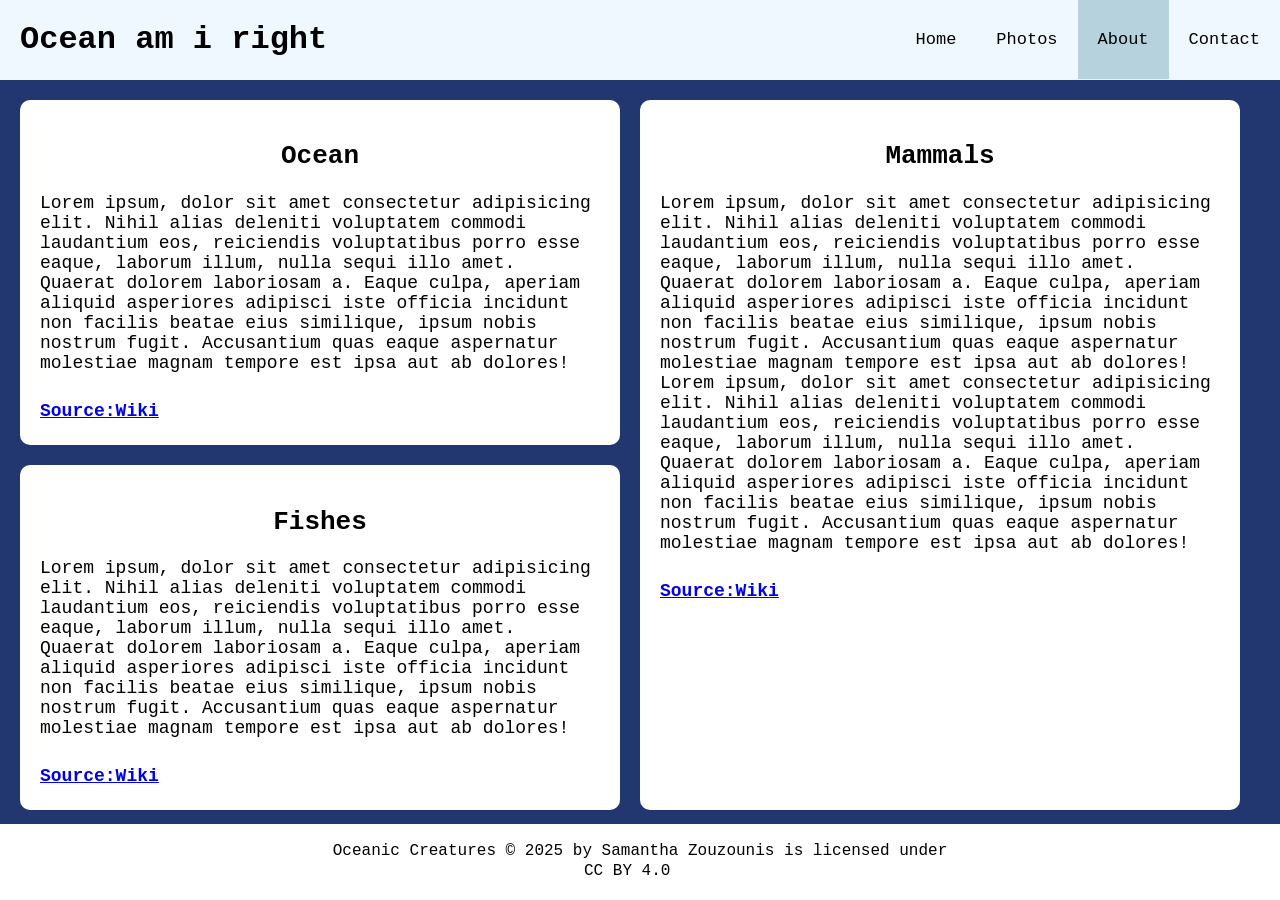
==== About.html @ 58619909 "Add files via upload" ====
<!DOCTYPE html>
<html lang="en">


<head>
    <meta charset="UTF-8">
    <meta name="viewport" content="width=device-width, initial-scale=1.0">
    <title>Oceanic Creatures | About</title>
        <link rel="icon" type="image/x-icon" href="Images\Favicon.png">
    <link rel="stylesheet" href="CSS/general.css">
    <link rel="stylesheet" href="CSS/header.css">
    <link rel="stylesheet" href="CSS/about.css">
    <link rel="stylesheet" href="CSS/footer.css">
        
</head>

<body>
    
<header>
<h1>Ocean am i right</h1>
<label for="hamburger_checkbox">
    <img src="Images\hamburger_Menu.svg" alt="Menu" id="hamburger_image">
</label>
    <input type="checkbox" id="hamburger_checkbox">
    <nav>
        <a href="index.html" >Home</a>
        <a href="Photos.html">Photos</a>
        <a href="About.html" class="active_nav" >About</a>
        <a href="Contact.html">Contact</a>
    </nav>
</header>

<main>
    <div id="container1">
        <h2>Ocean</h2>
        <p>Lorem ipsum, dolor sit amet consectetur adipisicing elit. 
        Nihil alias deleniti voluptatem commodi laudantium eos, reiciendis voluptatibus porro esse eaque, 
        laborum illum, nulla sequi illo amet. Quaerat dolorem laboriosam a. Eaque culpa, aperiam aliquid 
        asperiores adipisci iste officia incidunt non facilis beatae eius similique, ipsum nobis nostrum 
        fugit. Accusantium quas eaque aspernatur molestiae magnam tempore est ipsa aut ab dolores!</p>
        <b><a href="https://en.wikipedia.org/wiki/Humpback_whale?wprov=srpw1_11">Source:Wiki</a></b>
    </div>

    <div id="container2">
        <h2>Fishes</h2>
        <p>Lorem ipsum, dolor sit amet consectetur adipisicing elit. 
        Nihil alias deleniti voluptatem commodi laudantium eos, reiciendis voluptatibus porro esse eaque, 
        laborum illum, nulla sequi illo amet. Quaerat dolorem laboriosam a. Eaque culpa, aperiam aliquid 
        asperiores adipisci iste officia incidunt non facilis beatae eius similique, ipsum nobis nostrum 
        fugit. Accusantium quas eaque aspernatur molestiae magnam tempore est ipsa aut ab dolores!</p>
         <b><a href="https://en.wikipedia.org/wiki/Humpback_whale?wprov=srpw1_11">Source:Wiki</a></b>
    </div>

    <div id="container3">
        <h2>Mammals</h2>
        <p>Lorem ipsum, dolor sit amet consectetur adipisicing elit. 
        Nihil alias deleniti voluptatem commodi laudantium eos, reiciendis voluptatibus porro esse eaque, 
        laborum illum, nulla sequi illo amet. Quaerat dolorem laboriosam a. Eaque culpa, aperiam aliquid 
        asperiores adipisci iste officia incidunt non facilis beatae eius similique, ipsum nobis nostrum 
        fugit. Accusantium quas eaque aspernatur molestiae magnam tempore est ipsa aut ab dolores!
        Lorem ipsum, dolor sit amet consectetur adipisicing elit. 
        Nihil alias deleniti voluptatem commodi laudantium eos, reiciendis voluptatibus porro esse eaque, 
        laborum illum, nulla sequi illo amet. Quaerat dolorem laboriosam a. Eaque culpa, aperiam aliquid 
        asperiores adipisci iste officia incidunt non facilis beatae eius similique, ipsum nobis nostrum 
        fugit. Accusantium quas eaque aspernatur molestiae magnam tempore est ipsa aut ab dolores!</p>
         <b><a href="https://en.wikipedia.org/wiki/Humpback_whale?wprov=srpw1_11">Source:Wiki</a></b>
    </div>

</main>



<div class="footer">
<footer>
    <p>
   Oceanic Creatures</a> © 2025 by Samantha Zouzounis</a> is licensed under 
   <br>
    <a href="https://creativecommons.org/licenses/by/4.0/">CC BY 4.0
        <img src="https://mirrors.creativecommons.org/presskit/icons/cc.svg" alt="" >
        <img src="https://mirrors.creativecommons.org/presskit/icons/by.svg" alt="" >
      </a>
       </p>
</footer>
</div>
---- CSS/general.css ----
* {
box-sizing: border-box;
}

body {
    background: rgb(34, 55, 112);
    font-family: 'Courier New', Courier, monospace;
    margin: 0;
}
---- CSS/header.css ----
header {
    background-color: aliceblue;
    overflow: hidden;

}

h1 {
    color: black;
    float: left;
    padding: 0 20px;
    text-align: center;
    width: 100%;
}

#hamburger_checkbox {
    display: none;
}

#hamgurger_image {
    background-color: azure;
    display: block;
    margin-bottom: 20px;
    margin-left: auto;
    margin-right: auto;
    padding: 10px;
    width: 10%;
}

#hamburger_checkbox:not(:checked) + nav {
    display: none;
}

nav a {
    color: black;
    float: left;
    font-size: 17px;
    padding: 30px 20px;
    text-align: center;
    text-decoration: none;
    width: 100%;
}

nav a:hover {

    background-color: rgb(207, 229, 238);
    color: black;
}

nav a:focus {
    background-color:  rgb(207, 229, 238);
    color: black;
    outline: none;
}

.active_nav {
    background-color: rgb(182, 210, 221);
    color: black;
}


/* Medium devices (landscape tablets, 768px and up) */
@media only screen and (min-width: 768px) {
    #hamburger_image {
        display: none;
    }

    #hamburger_checkbox:not(:checked) + nav {
        display: block;
    }

    h1 {
        text-align: left;
        width: 390px;
    }

    nav {
        float: right;
    }

    nav a {
        width: auto;
    }
}
---- CSS/about.css ----
main > div {
    background-color: white;
    border-radius: 10px;
    font-size: 30px;
    padding: 20px;
    text-align: left;
}

    main > div > h2 {
        font-size: 26px;
        font-weight: bold;
        text-align: center;
    }

    main > div > p {
        font-size: 18px;
    }

main > div > b {
  color: black;
  font-size: 18px;
}

main > div > b:hover {
  background-color: grey;
  color: #E3DFDE;
}




 #container2 {
    grid-area: area2;
  }

#container3 {
    grid-area: area3;
  }


main {
    background-color: rgb(34, 55, 112);
    display: grid;
    grid-template-areas: 
    '.'
    'area2'
    'area2'
    'area3'
    'area3'
    'area3';
    grid-gap: 20px;
    padding: 20px;
}


@media only screen and (min-width: 992px) {
   
    main {
        grid-template-areas: 
        '.     area3 .'
        'area2 area3 .'
        'area2 area3 .';
    }
    
}
---- CSS/footer.css ----
footer {
    background-color: white;
    padding: 2px 0 2px 0;
    text-align: center;
    width: 100%;   
}

footer a {
    color: black;
    display: inline-block;
    padding: 2px;
    text-decoration: none;
}

footer a:hover {
    background-color: black;
    color: white;
}

footer a:focus {
    background-color: white;
    color: black;
    outline: none;
}

footer img {
    max-width: 1em;
    max-height:1em;
    margin-left: .2em;
}

 .footer {
    position: fixed;
    left: 0;
    bottom: 0;
    width: 100%;
    background-color: blue;
    text-align: center;
}
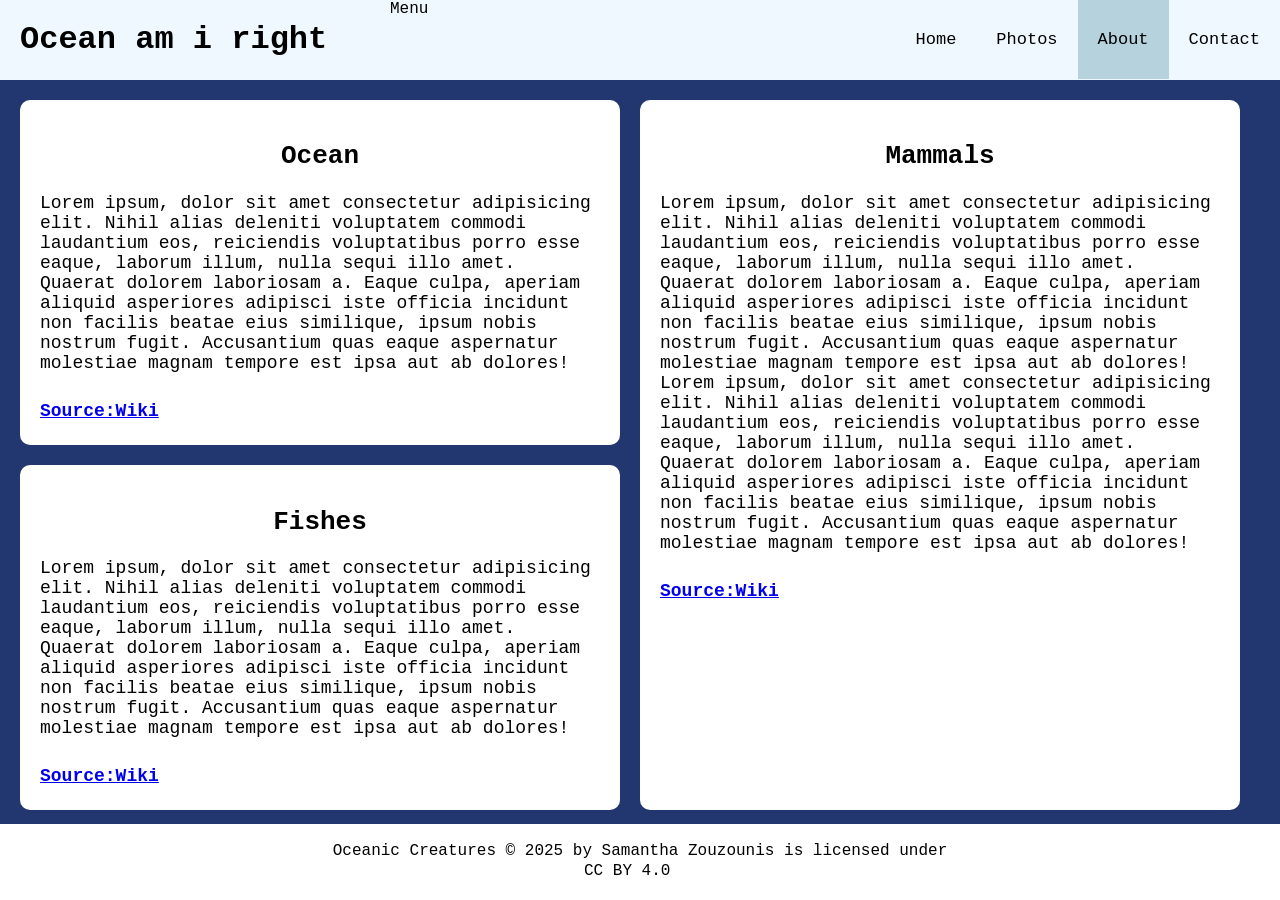
==== commit 17cc8e0f: "Update About.html" ====
--- a/About.html
+++ b/About.html
@@ -1,12 +1,12 @@
 <!DOCTYPE html>
-<html lang="en">
+<html lang="zxx">
 
 
 <head>
     <meta charset="UTF-8">
     <meta name="viewport" content="width=device-width, initial-scale=1.0">
     <title>Oceanic Creatures | About</title>
-        <link rel="icon" type="image/x-icon" href="Images\Favicon.png">
+        <link rel="icon" type="image/x-icon" href="Images/Favicon.png">
     <link rel="stylesheet" href="CSS/general.css">
     <link rel="stylesheet" href="CSS/header.css">
     <link rel="stylesheet" href="CSS/about.css">
@@ -18,8 +18,8 @@
     
 <header>
 <h1>Ocean am i right</h1>
-<label for="hamburger_checkbox">
-    <img src="Images\hamburger_Menu.svg" alt="Menu" id="hamburger_image">
+<label for="hamburger_checkbox"> Menu
+    <img src="Images/Hamburger_Menu.svg" alt="Menu" id="hamburger_image">
 </label>
     <input type="checkbox" id="hamburger_checkbox">
     <nav>
@@ -73,7 +73,7 @@
 <div class="footer">
 <footer>
     <p>
-   Oceanic Creatures</a> © 2025 by Samantha Zouzounis</a> is licensed under 
+   Oceanic Creatures © 2025 by Samantha Zouzounis is licensed under 
    <br>
     <a href="https://creativecommons.org/licenses/by/4.0/">CC BY 4.0
         <img src="https://mirrors.creativecommons.org/presskit/icons/cc.svg" alt="" >
@@ -81,4 +81,6 @@
       </a>
        </p>
 </footer>
-</div>+</div>
+
+
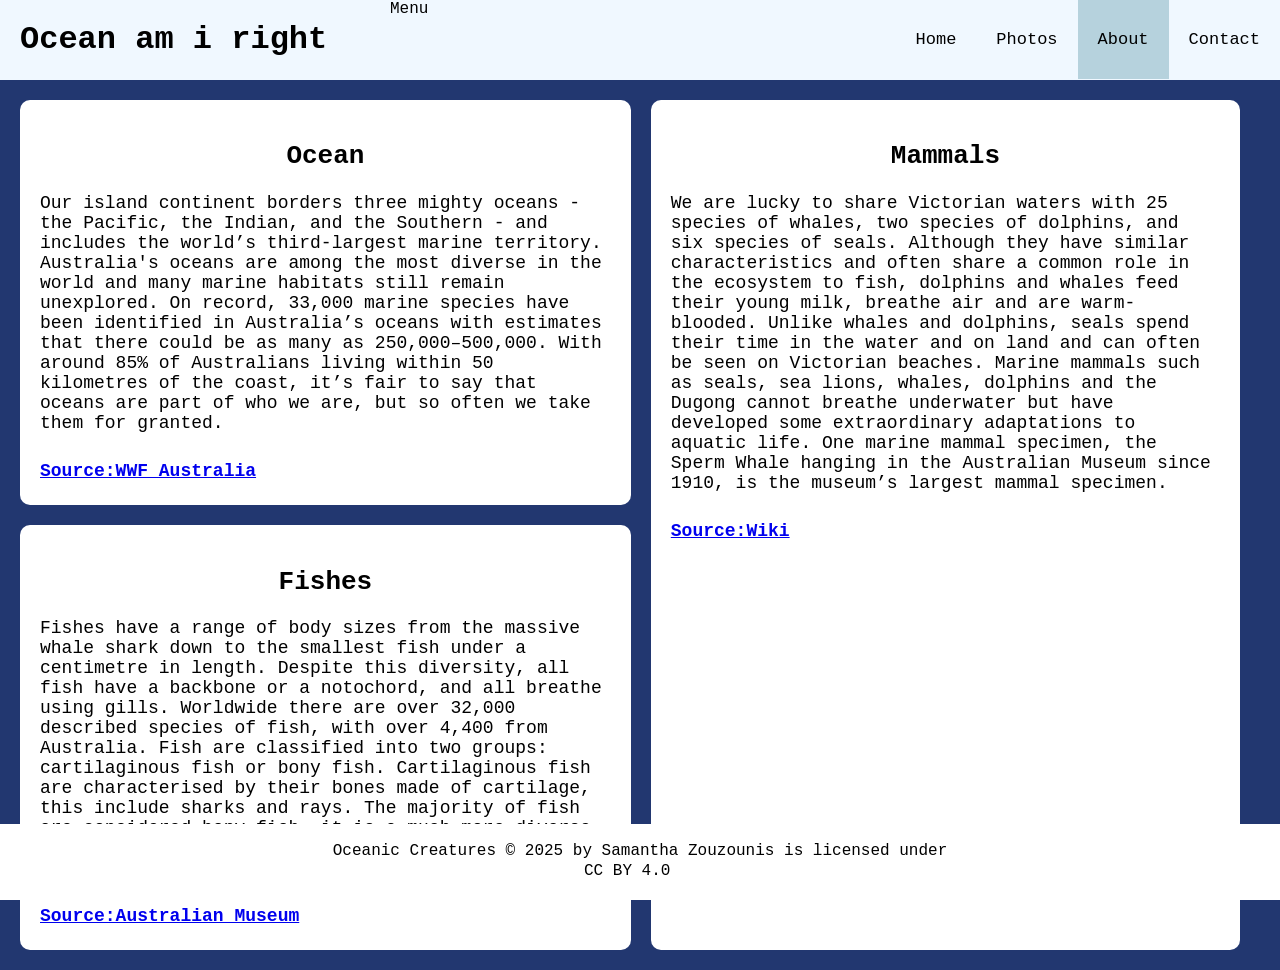
==== commit 9a757f08: "Update About.html" ====
--- a/About.html
+++ b/About.html
@@ -33,36 +33,37 @@
 <main>
     <div id="container1">
         <h2>Ocean</h2>
-        <p>Lorem ipsum, dolor sit amet consectetur adipisicing elit. 
-        Nihil alias deleniti voluptatem commodi laudantium eos, reiciendis voluptatibus porro esse eaque, 
-        laborum illum, nulla sequi illo amet. Quaerat dolorem laboriosam a. Eaque culpa, aperiam aliquid 
-        asperiores adipisci iste officia incidunt non facilis beatae eius similique, ipsum nobis nostrum 
-        fugit. Accusantium quas eaque aspernatur molestiae magnam tempore est ipsa aut ab dolores!</p>
-        <b><a href="https://en.wikipedia.org/wiki/Humpback_whale?wprov=srpw1_11">Source:Wiki</a></b>
+        <p> Our island continent borders three mighty oceans - the Pacific, the Indian, and the Southern - 
+            and includes the world’s third-largest marine territory. 
+            Australia's oceans are among the most diverse in the world and many marine habitats still remain unexplored.
+            On record, 33,000 marine species have been identified in Australia’s oceans with estimates that there could 
+            be as many as 250,000–500,000. 
+            With around 85% of Australians living within 50 kilometres of the coast, it’s fair to say that oceans are 
+            part of who we are, but so often we take them for granted. </p>
+        <b><a href="https://wwf.org.au/what-we-do/oceans/">Source:WWF Australia</a></b>
     </div>
 
     <div id="container2">
         <h2>Fishes</h2>
-        <p>Lorem ipsum, dolor sit amet consectetur adipisicing elit. 
-        Nihil alias deleniti voluptatem commodi laudantium eos, reiciendis voluptatibus porro esse eaque, 
-        laborum illum, nulla sequi illo amet. Quaerat dolorem laboriosam a. Eaque culpa, aperiam aliquid 
-        asperiores adipisci iste officia incidunt non facilis beatae eius similique, ipsum nobis nostrum 
-        fugit. Accusantium quas eaque aspernatur molestiae magnam tempore est ipsa aut ab dolores!</p>
-         <b><a href="https://en.wikipedia.org/wiki/Humpback_whale?wprov=srpw1_11">Source:Wiki</a></b>
+        <p>Fishes have a range of body sizes from the massive whale shark down to the smallest fish under a centimetre in length. 
+            Despite this diversity, all fish have a backbone or a notochord, and all breathe using gills. Worldwide there are over 
+            32,000 described species of fish, with over 4,400 from Australia.
+    Fish are classified into two groups: cartilaginous fish or bony fish. Cartilaginous fish are characterised by their bones made 
+            of cartilage, this include sharks and rays. The majority of fish are considered bony fish, it is a much more diverse group 
+            with over 28,000 species. Bony fish include the Mackerel tuna and Eastern Australian salmon.</p>
+         <b><a href="https://australian.museum/learn/animals/fishes/">Source:Australian Museum</a></b>
     </div>
 
     <div id="container3">
         <h2>Mammals</h2>
-        <p>Lorem ipsum, dolor sit amet consectetur adipisicing elit. 
-        Nihil alias deleniti voluptatem commodi laudantium eos, reiciendis voluptatibus porro esse eaque, 
-        laborum illum, nulla sequi illo amet. Quaerat dolorem laboriosam a. Eaque culpa, aperiam aliquid 
-        asperiores adipisci iste officia incidunt non facilis beatae eius similique, ipsum nobis nostrum 
-        fugit. Accusantium quas eaque aspernatur molestiae magnam tempore est ipsa aut ab dolores!
-        Lorem ipsum, dolor sit amet consectetur adipisicing elit. 
-        Nihil alias deleniti voluptatem commodi laudantium eos, reiciendis voluptatibus porro esse eaque, 
-        laborum illum, nulla sequi illo amet. Quaerat dolorem laboriosam a. Eaque culpa, aperiam aliquid 
-        asperiores adipisci iste officia incidunt non facilis beatae eius similique, ipsum nobis nostrum 
-        fugit. Accusantium quas eaque aspernatur molestiae magnam tempore est ipsa aut ab dolores!</p>
+        <p> We are lucky to share Victorian waters with 25 species of whales, two species of dolphins, and six species of seals. 
+            Although they have similar characteristics and often share a common role in the ecosystem to fish, dolphins and whales 
+            feed their young milk, breathe air and are warm-blooded. Unlike whales and dolphins, seals spend their time in the water 
+            and on land and can often be seen on Victorian beaches. 
+            
+            Marine mammals such as seals, sea lions, whales, dolphins and the Dugong cannot breathe underwater 
+            but have developed some extraordinary adaptations to aquatic life. One marine mammal specimen, 
+            the Sperm Whale hanging in the Australian Museum since 1910, is the museum’s largest mammal specimen. </p>
          <b><a href="https://en.wikipedia.org/wiki/Humpback_whale?wprov=srpw1_11">Source:Wiki</a></b>
     </div>
 
@@ -84,3 +85,4 @@
 </div>
 
 
+
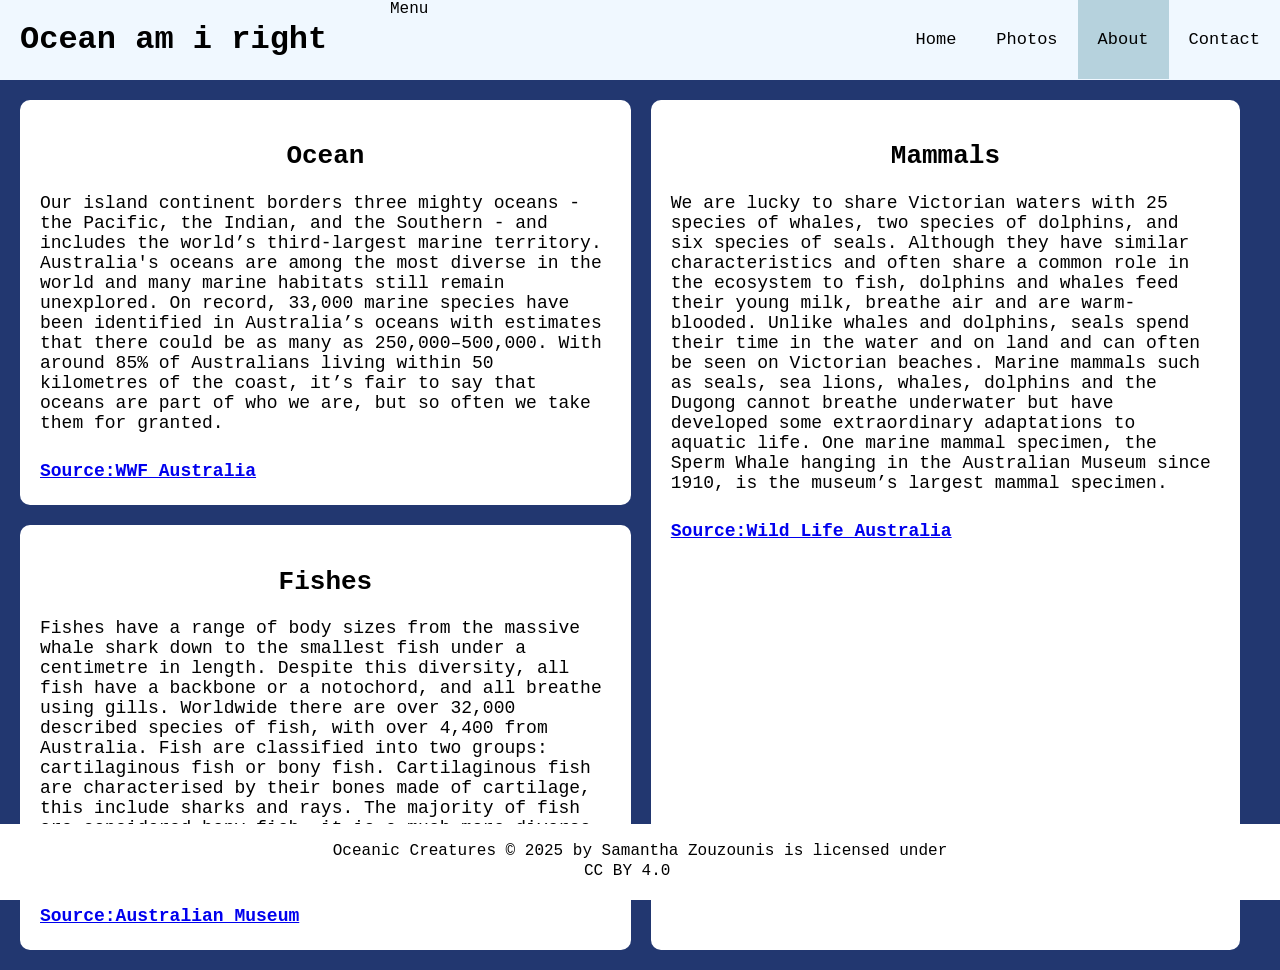
==== commit dc85dde8: "Update About.html" ====
--- a/About.html
+++ b/About.html
@@ -64,7 +64,7 @@
             Marine mammals such as seals, sea lions, whales, dolphins and the Dugong cannot breathe underwater 
             but have developed some extraordinary adaptations to aquatic life. One marine mammal specimen, 
             the Sperm Whale hanging in the Australian Museum since 1910, is the museum’s largest mammal specimen. </p>
-         <b><a href="https://en.wikipedia.org/wiki/Humpback_whale?wprov=srpw1_11">Source:Wiki</a></b>
+         <b><a href="https://www.wildlifevictoria.org.au/learn/fact-sheets/marine-mammals">Source:Wild Life Australia</a></b>
     </div>
 
 </main>
@@ -86,3 +86,4 @@
 
 
 
+
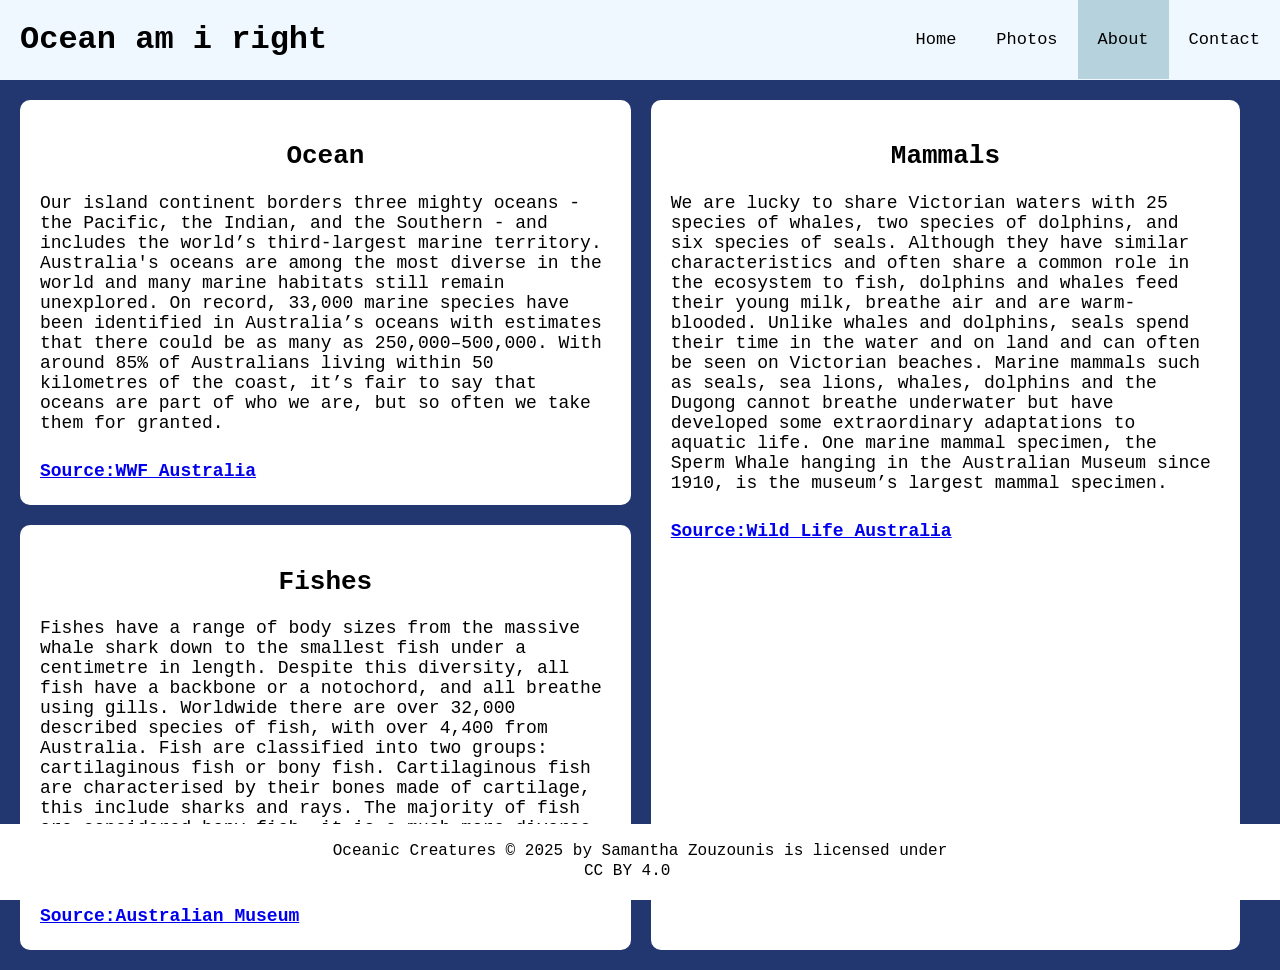
==== commit 53317782: "Update About.html" ====
--- a/About.html
+++ b/About.html
@@ -18,7 +18,7 @@
     
 <header>
 <h1>Ocean am i right</h1>
-<label for="hamburger_checkbox"> Menu
+<label for="hamburger_checkbox"> 
     <img src="Images/Hamburger_Menu.svg" alt="Menu" id="hamburger_image">
 </label>
     <input type="checkbox" id="hamburger_checkbox">
@@ -87,3 +87,4 @@
 
 
 
+
